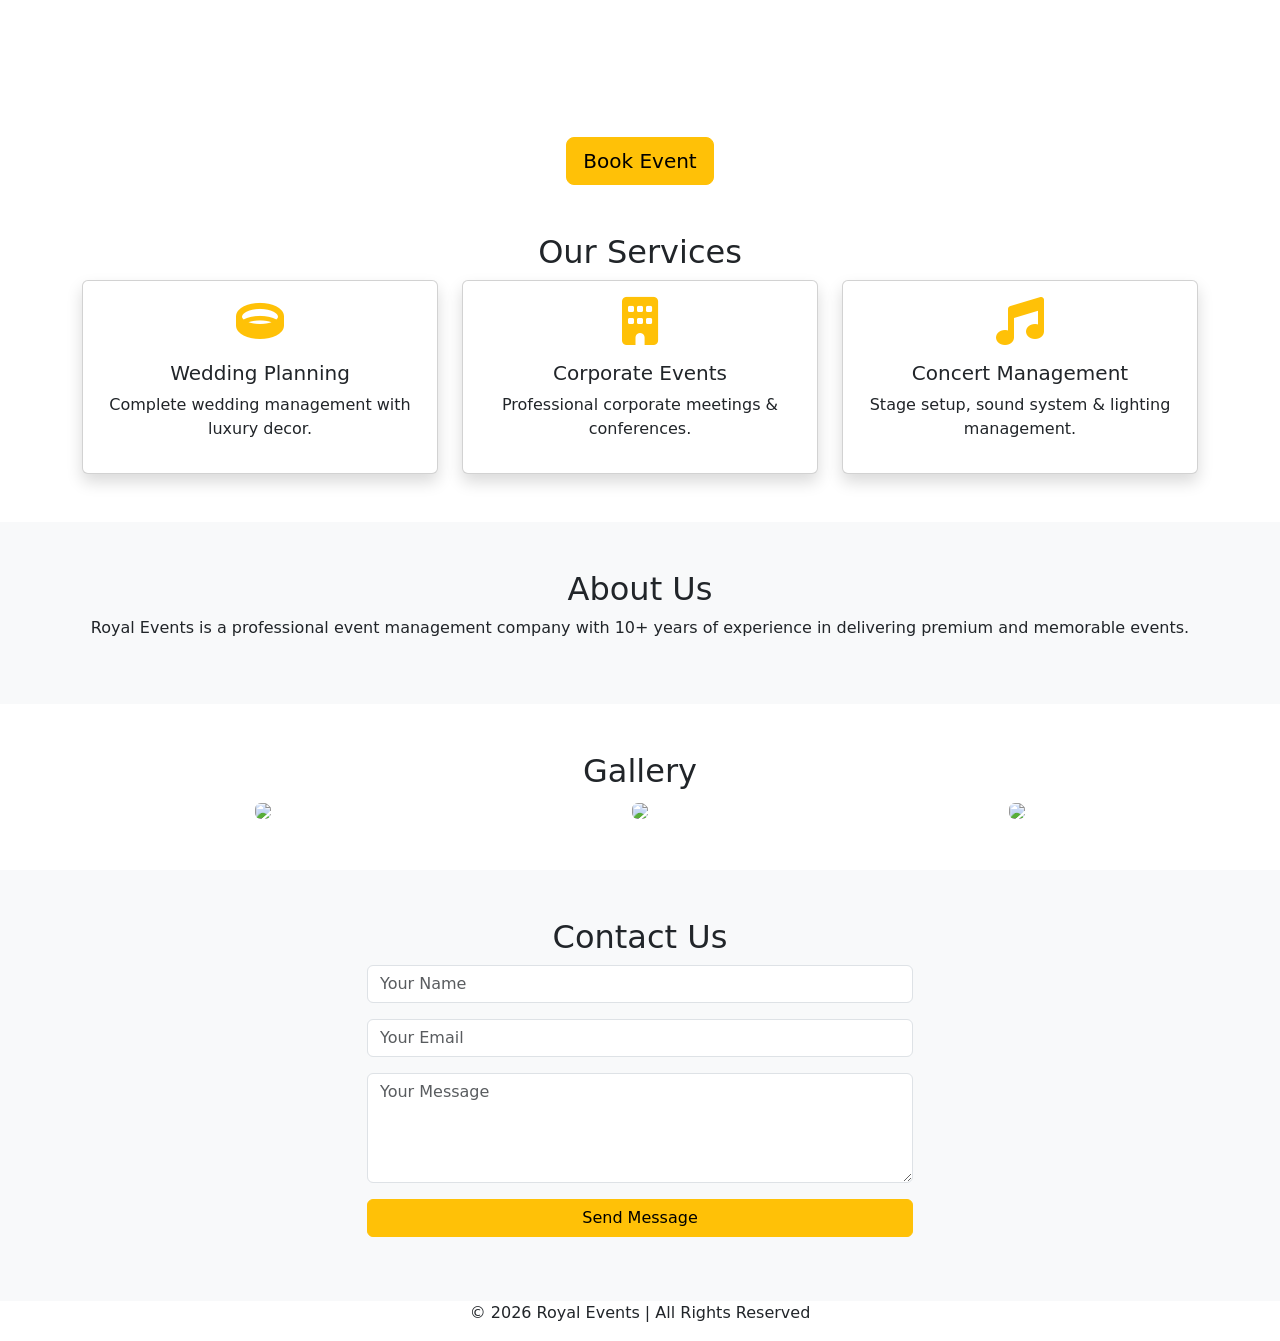
==== index.html @ 9068141f "Add files via upload" ====
<!DOCTYPE html>
<html lang="en">
<head>
<meta charset="UTF-8">
<meta name="viewport" content="width=device-width, initial-scale=1.0">
<title>Royal Events | Event Management Company</title>

<!-- Bootstrap CSS -->
<link href="https://cdn.jsdelivr.net/npm/bootstrap@5.3.2/dist/css/bootstrap.min.css" rel="stylesheet">

<!-- Font Awesome -->
<link rel="stylesheet" href="https://cdnjs.cloudflare.com/ajax/libs/font-awesome/6.4.2/css/all.min.css">

<!-- Custom CSS -->
<link rel="stylesheet" href="css/style.css">
</head>

<body>

<!-- Navbar -->
<nav class="navbar navbar-expand-lg navbar-dark fixed-top">
<div class="container">
<a class="navbar-brand" href="#">Royal Events</a>
<button class="navbar-toggler" type="button" data-bs-toggle="collapse" data-bs-target="#navbarNav">
<span class="navbar-toggler-icon"></span>
</button>

<div class="collapse navbar-collapse" id="navbarNav">
<ul class="navbar-nav ms-auto">
<li class="nav-item"><a class="nav-link" href="#home">Home</a></li>
<li class="nav-item"><a class="nav-link" href="#services">Services</a></li>
<li class="nav-item"><a class="nav-link" href="#about">About</a></li>
<li class="nav-item"><a class="nav-link" href="#gallery">Gallery</a></li>
<li class="nav-item"><a class="nav-link" href="#contact">Contact</a></li>
</ul>
</div>
</div>
</nav>

<!-- Hero -->
<section class="hero d-flex align-items-center" id="home">
<div class="container text-center text-white">
<h1 class="display-4 fw-bold">We Make Your Events Grand</h1>
<p class="lead">Weddings | Corporate | Concerts | Private Parties</p>
<a href="#contact" class="btn btn-warning btn-lg mt-3">Book Event</a>
</div>
</section>

<!-- Services -->
<section class="py-5" id="services">
<div class="container text-center">
<h2 class="section-title">Our Services</h2>
<div class="row g-4">

<div class="col-md-4">
<div class="card service-card shadow">
<div class="card-body">
<i class="fa-solid fa-ring fa-3x text-warning mb-3"></i>
<h5>Wedding Planning</h5>
<p>Complete wedding management with luxury decor.</p>
</div>
</div>
</div>

<div class="col-md-4">
<div class="card service-card shadow">
<div class="card-body">
<i class="fa-solid fa-building fa-3x text-warning mb-3"></i>
<h5>Corporate Events</h5>
<p>Professional corporate meetings & conferences.</p>
</div>
</div>
</div>

<div class="col-md-4">
<div class="card service-card shadow">
<div class="card-body">
<i class="fa-solid fa-music fa-3x text-warning mb-3"></i>
<h5>Concert Management</h5>
<p>Stage setup, sound system & lighting management.</p>
</div>
</div>
</div>

</div>
</div>
</section>

<!-- About -->
<section class="bg-light py-5" id="about">
<div class="container text-center">
<h2 class="section-title">About Us</h2>
<p>Royal Events is a professional event management company with 10+ years of experience in delivering premium and memorable events.</p>
</div>
</section>

<!-- Gallery -->
<section class="py-5" id="gallery">
<div class="container text-center">
<h2 class="section-title">Gallery</h2>
<div class="row g-3">
<div class="col-md-4"><img src="images/gallery1.jpg" class="img-fluid rounded"></div>
<div class="col-md-4"><img src="images/gallery2.jpg" class="img-fluid rounded"></div>
<div class="col-md-4"><img src="images/gallery3.jpg" class="img-fluid rounded"></div>
</div>
</div>
</section>

<!-- Contact -->
<section class="bg-light py-5" id="contact">
<div class="container">
<h2 class="section-title text-center">Contact Us</h2>
<div class="row justify-content-center">
<div class="col-md-6">
<form id="contactForm">
<div class="mb-3">
<input type="text" class="form-control" id="name" placeholder="Your Name">
</div>
<div class="mb-3">
<input type="email" class="form-control" id="email" placeholder="Your Email">
</div>
<div class="mb-3">
<textarea class="form-control" id="message" rows="4" placeholder="Your Message"></textarea>
</div>
<button type="submit" class="btn btn-warning w-100">Send Message</button>
</form>
<div id="formMessage" class="mt-3 text-center"></div>
</div>
</div>
</div>
</section>

<!-- Footer -->
<footer class="footer text-center">
<p>© 2026 Royal Events | All Rights Reserved</p>
</footer>

<!-- Bootstrap JS -->
<script src="https://cdn.jsdelivr.net/npm/bootstrap@5.3.2/dist/js/bootstrap.bundle.min.js"></script>

<!-- Custom JS -->
<script src="js/script.js"></script>

</body>
</html>
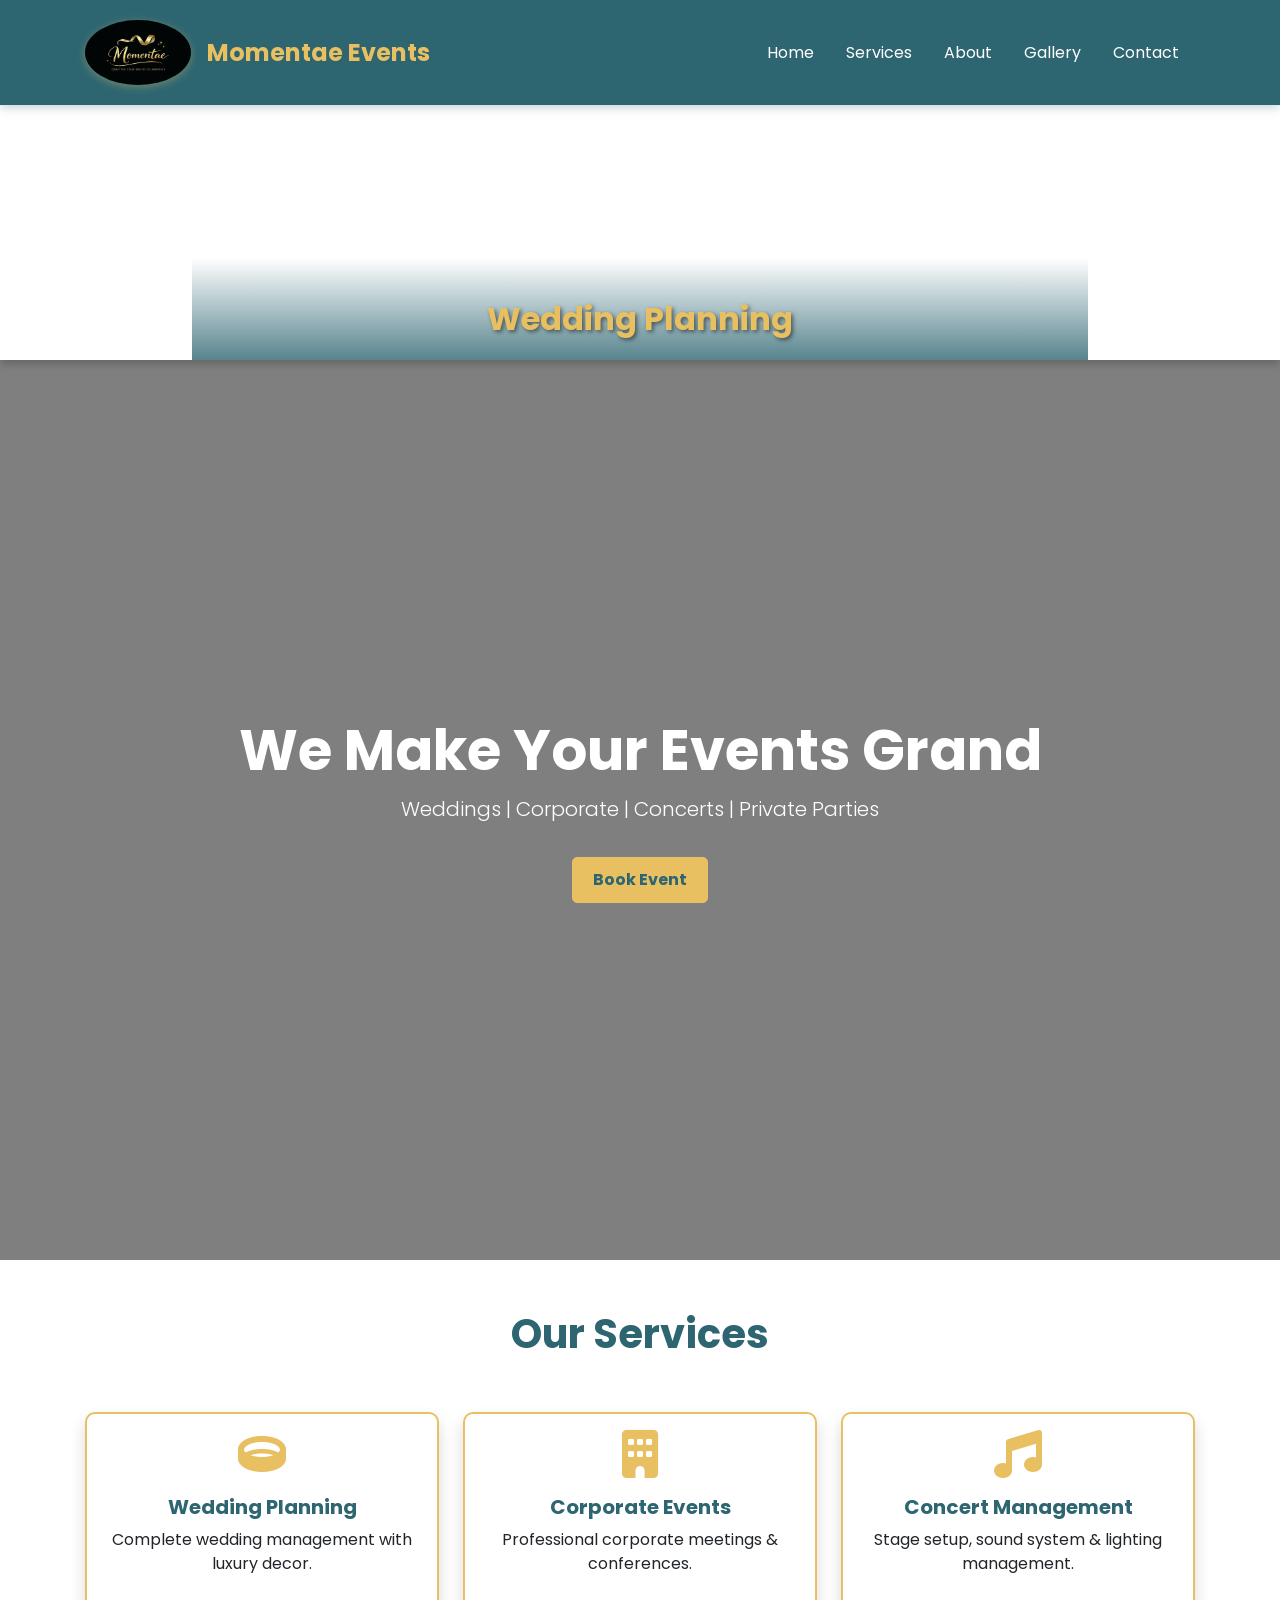
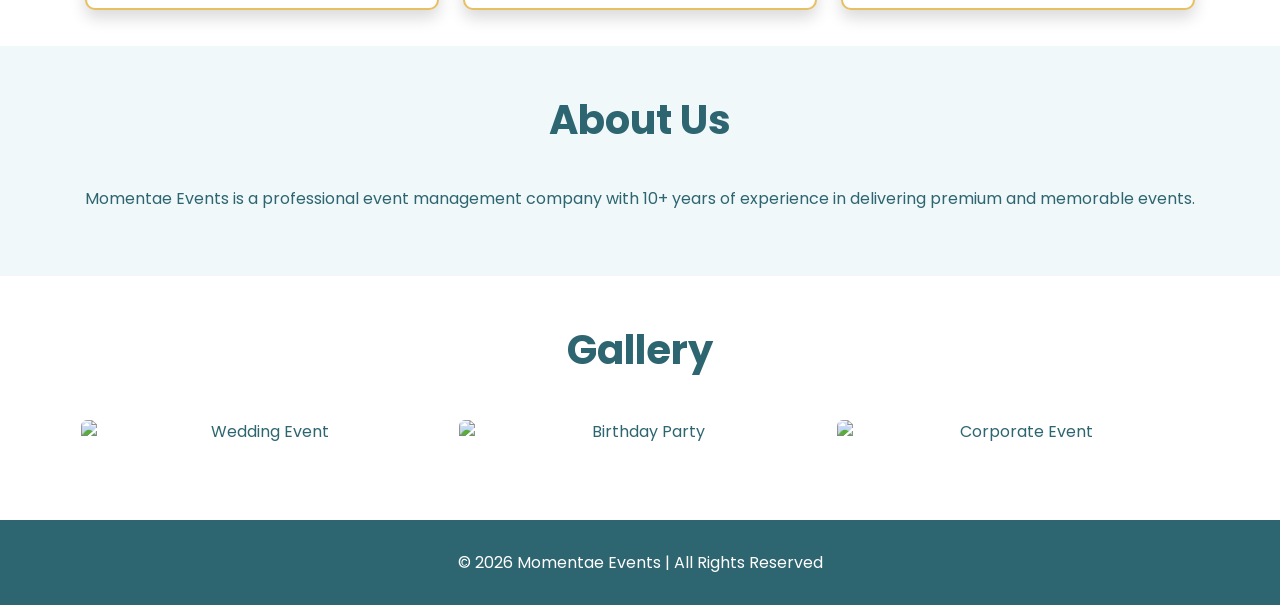
==== commit 4c84cc17: "Add files via upload" ====
--- a/index.html
+++ b/index.html
@@ -3,9 +3,11 @@
 <head>
 <meta charset="UTF-8">
 <meta name="viewport" content="width=device-width, initial-scale=1.0">
-<title>Royal Events | Event Management Company</title>
+<title>Momentae Events | Event Management Company</title>
 
-<!-- Bootstrap CSS -->
+<!-- Favicon -->
+<link rel="icon" type="image/x-icon" href="images/logonew.jpg">
+<link rel="shortcut icon" type="image/x-icon" href="images/logonew.jpg">
 <link href="https://cdn.jsdelivr.net/npm/bootstrap@5.3.2/dist/css/bootstrap.min.css" rel="stylesheet">
 
 <!-- Font Awesome -->
@@ -17,32 +19,67 @@
 
 <body>
 
+<!-- Event Carousel Header -->
+<div id="eventCarousel" class="carousel slide carousel-header" data-bs-ride="carousel" data-bs-interval="5000">
+<div class="carousel-inner">
+<div class="carousel-item active">
+<img src="https://images.unsplash.com/photo-1519741497674-611481863552?w=1200&q=80" class="d-block w-100" alt="Wedding Events">
+<div class="carousel-caption"><h5>Wedding Planning</h5></div>
+</div>
+<div class="carousel-item">
+<img src="https://images.unsplash.com/photo-1527529482837-4698179dc6ce?w=1200&q=80" class="d-block w-100" alt="Birthday Parties">
+<div class="carousel-caption"><h5>Birthday Parties</h5></div>
+</div>
+<div class="carousel-item">
+<img src="https://images.unsplash.com/photo-1552664730-d307ca884978?w=1200&q=80" class="d-block w-100" alt="Corporate Events">
+<div class="carousel-caption"><h5>Corporate Events</h5></div>
+</div>
+<div class="carousel-item">
+<img src="https://images.unsplash.com/photo-1459749411175-04bf5292ceea?w=1200&q=80" class="d-block w-100" alt="Concerts">
+<div class="carousel-caption"><h5>Concerts & Entertainment</h5></div>
+</div>
+<div class="carousel-item">
+<img src="https://images.unsplash.com/photo-1519225421980-715cb0215aed?w=1200&q=80" class="d-block w-100" alt="Premium Events">
+<div class="carousel-caption"><h5>Premium Events</h5></div>
+</div>
+</div>
+<button class="carousel-control-prev" type="button" data-bs-target="#eventCarousel" data-bs-slide="prev">
+<span class="carousel-control-prev-icon"></span>
+</button>
+<button class="carousel-control-next" type="button" data-bs-target="#eventCarousel" data-bs-slide="next">
+<span class="carousel-control-next-icon"></span>
+</button>
+</div>
+
 <!-- Navbar -->
 <nav class="navbar navbar-expand-lg navbar-dark fixed-top">
 <div class="container">
-<a class="navbar-brand" href="#">Royal Events</a>
+<a class="navbar-brand" href="index.html">
+<img src="images/logonew.jpg" alt="Momentae Events Logo" class="navbar-logo me-2">
+Momentae Events
+</a>
 <button class="navbar-toggler" type="button" data-bs-toggle="collapse" data-bs-target="#navbarNav">
 <span class="navbar-toggler-icon"></span>
 </button>
 
 <div class="collapse navbar-collapse" id="navbarNav">
 <ul class="navbar-nav ms-auto">
-<li class="nav-item"><a class="nav-link" href="#home">Home</a></li>
-<li class="nav-item"><a class="nav-link" href="#services">Services</a></li>
-<li class="nav-item"><a class="nav-link" href="#about">About</a></li>
-<li class="nav-item"><a class="nav-link" href="#gallery">Gallery</a></li>
-<li class="nav-item"><a class="nav-link" href="#contact">Contact</a></li>
+<li class="nav-item"><a class="nav-link" href="index.html">Home</a></li>
+<li class="nav-item"><a class="nav-link" href="services.html">Services</a></li>
+<li class="nav-item"><a class="nav-link" href="about.html">About</a></li>
+<li class="nav-item"><a class="nav-link" href="gallery.html">Gallery</a></li>
+<li class="nav-item"><a class="nav-link" href="contact.html">Contact</a></li>
 </ul>
 </div>
 </div>
 </nav>
 
 <!-- Hero -->
-<section class="hero d-flex align-items-center" id="home">
+<section class="hero d-flex align-items-center" id="home" style="background: linear-gradient(rgba(0,0,0,0.5), rgba(0,0,0,0.5)), url('https://images.unsplash.com/photo-1519671482749-fd09be7ccebf?w=1200&q=80') center/cover no-repeat;">
 <div class="container text-center text-white">
 <h1 class="display-4 fw-bold">We Make Your Events Grand</h1>
 <p class="lead">Weddings | Corporate | Concerts | Private Parties</p>
-<a href="#contact" class="btn btn-warning btn-lg mt-3">Book Event</a>
+<a href="contact.html" class="btn btn-warning btn-lg mt-3">Book Event</a>
 </div>
 </section>
 
@@ -90,7 +127,7 @@
 <section class="bg-light py-5" id="about">
 <div class="container text-center">
 <h2 class="section-title">About Us</h2>
-<p>Royal Events is a professional event management company with 10+ years of experience in delivering premium and memorable events.</p>
+<p>Momentae Events is a professional event management company with 10+ years of experience in delivering premium and memorable events.</p>
 </div>
 </section>
 
@@ -99,44 +136,23 @@
 <div class="container text-center">
 <h2 class="section-title">Gallery</h2>
 <div class="row g-3">
-<div class="col-md-4"><img src="images/gallery1.jpg" class="img-fluid rounded"></div>
-<div class="col-md-4"><img src="images/gallery2.jpg" class="img-fluid rounded"></div>
-<div class="col-md-4"><img src="images/gallery3.jpg" class="img-fluid rounded"></div>
-</div>
-</div>
-</section>
-
-<!-- Contact -->
-<section class="bg-light py-5" id="contact">
-<div class="container">
-<h2 class="section-title text-center">Contact Us</h2>
-<div class="row justify-content-center">
-<div class="col-md-6">
-<form id="contactForm">
-<div class="mb-3">
-<input type="text" class="form-control" id="name" placeholder="Your Name">
-</div>
-<div class="mb-3">
-<input type="email" class="form-control" id="email" placeholder="Your Email">
-</div>
-<div class="mb-3">
-<textarea class="form-control" id="message" rows="4" placeholder="Your Message"></textarea>
-</div>
-<button type="submit" class="btn btn-warning w-100">Send Message</button>
-</form>
-<div id="formMessage" class="mt-3 text-center"></div>
-</div>
+<div class="col-md-4"><img src="https://images.unsplash.com/photo-1519741497674-611481863552?w=800&q=80" class="img-fluid rounded" alt="Wedding Event"></div>
+<div class="col-md-4"><img src="https://images.unsplash.com/photo-1527529482837-4698179dc6ce?w=800&q=80" class="img-fluid rounded" alt="Birthday Party"></div>
+<div class="col-md-4"><img src="https://images.unsplash.com/photo-1552664730-d307ca884978?w=800&q=80" class="img-fluid rounded" alt="Corporate Event"></div>
 </div>
 </div>
 </section>
 
 <!-- Footer -->
 <footer class="footer text-center">
-<p>© 2026 Royal Events | All Rights Reserved</p>
+<p>© 2026 Momentae Events | All Rights Reserved</p>
 </footer>
 
 <!-- Bootstrap JS -->
 <script src="https://cdn.jsdelivr.net/npm/bootstrap@5.3.2/dist/js/bootstrap.bundle.min.js"></script>
+
+<!-- EmailJS -->
+<script type="text/javascript" src="https://cdn.jsdelivr.net/npm/@emailjs/browser@3/dist/index.min.js"></script>
 
 <!-- Custom JS -->
 <script src="js/script.js"></script>
--- a/css/style.css
+++ b/css/style.css
@@ -0,0 +1,486 @@
+@import url('https://fonts.googleapis.com/css2?family=Poppins:wght@400;500;600;700;800&display=swap');
+
+body {
+    scroll-behavior: smooth;
+    font-family: 'Poppins', sans-serif;
+    background-color: #ffffff;
+    color: #2d6571;
+    overflow-x: hidden;
+}
+
+.navbar {
+    background-color: #2d6571 !important;
+    box-shadow: 0 2px 10px rgba(45, 101, 113, 0.3);
+    padding: 15px 0;
+}
+
+.navbar-brand {
+    font-weight: bold;
+    color: #e8bf61 !important;
+    font-size: 1.5rem;
+    display: flex;
+    align-items: center;
+    gap: 8px;
+    transition: opacity 0.3s ease;
+}
+
+.navbar-brand:hover {
+    opacity: 1;
+}
+
+@media (max-width: 768px) {
+    .navbar-brand {
+        font-size: 1.2rem;
+    }
+}
+
+.navbar-logo {
+    height: 65px;
+    width: auto;
+    border-radius: 50%;
+    transition: transform 0.3s ease, opacity 0.3s ease;
+    opacity: 0.95;
+    box-shadow: 0 2px 8px rgba(232, 191, 97, 0.4);
+}
+
+@media (max-width: 576px) {
+    .navbar-logo {
+        height: 48px;
+        margin-right: 8px;
+    }
+    
+    .navbar-brand {
+        justify-content: flex-start !important;
+        margin-right: auto;
+    }
+}
+}
+
+.navbar-brand:hover .navbar-logo {
+    transform: scale(1.05);
+    opacity: 1;
+}
+
+.nav-link {
+    color: #ffffff !important;
+    transition: 0.3s;
+    padding: 0.5rem 1rem !important;
+}
+
+.nav-link:hover {
+    color: #e8bf61 !important;
+}
+
+/* Carousel Header - Responsive */
+.carousel-header {
+    height: 300px;
+    overflow: hidden;
+    box-shadow: 0 4px 8px rgba(0, 0, 0, 0.2);
+    margin-top: 60px;
+}
+
+@media (max-width: 768px) {
+    .carousel-header {
+        height: 200px;
+        margin-top: 70px;
+    }
+}
+
+@media (max-width: 576px) {
+    .carousel-header {
+        height: 150px;
+        margin-top: 65px;
+    }
+}
+
+.carousel-header .carousel-inner {
+    height: 100%;
+}
+
+.carousel-header .carousel-item {
+    height: 100%;
+}
+
+.carousel-header img {
+    height: 100%;
+    object-fit: cover;
+}
+
+.carousel-header .carousel-caption {
+    background: linear-gradient(to top, rgba(45, 101, 113, 0.8), transparent);
+    bottom: 0;
+    padding: 40px 20px 20px;
+}
+
+@media (max-width: 576px) {
+    .carousel-header .carousel-caption {
+        padding: 20px 10px 10px;
+    }
+}
+
+.carousel-header .carousel-caption h5 {
+    font-size: 2rem;
+    font-weight: bold;
+    color: #e8bf61;
+    text-shadow: 2px 2px 4px rgba(0, 0, 0, 0.5);
+    margin: 0;
+}
+
+@media (max-width: 768px) {
+    .carousel-header .carousel-caption h5 {
+        font-size: 1.5rem;
+    }
+}
+
+@media (max-width: 576px) {
+    .carousel-header .carousel-caption h5 {
+        font-size: 1rem;
+    }
+}
+
+.carousel-control-prev-icon,
+.carousel-control-next-icon {
+    filter: brightness(1.2);
+}
+
+.carousel-control-prev,
+.carousel-control-next {
+    opacity: 0.7;
+    transition: opacity 0.3s;
+}
+
+.carousel-control-prev:hover,
+.carousel-control-next:hover {
+    opacity: 1;
+}
+
+/* Hero Section - Responsive */
+.hero {
+    background: linear-gradient(rgba(45, 101, 113, 0.7), rgba(45, 101, 113, 0.7)), url('../images/hero.jpg');
+    background-size: cover;
+    background-position: center;
+    height: 100vh;
+    min-height: 400px;
+    display: flex;
+    align-items: center;
+    padding: 20px;
+}
+
+@media (max-width: 768px) {
+    .hero {
+        min-height: 350px;
+        padding: 15px;
+    }
+}
+
+@media (max-width: 576px) {
+    .hero {
+        min-height: 300px;
+        padding: 10px;
+    }
+}
+
+.hero h1, .hero p {
+    color: #ffffff;
+}
+
+.hero h1 {
+    font-size: clamp(1.5rem, 5vw, 3.5rem);
+    line-height: 1.2;
+}
+
+.hero p {
+    font-size: clamp(0.875rem, 2vw, 1.25rem);
+}
+
+/* Section Titles - Responsive */
+.section-title {
+    font-weight: bold;
+    margin-bottom: 40px;
+    color: #2d6571;
+    font-size: clamp(1.5rem, 4vw, 2.5rem);
+    padding: 0 10px;
+}
+
+@media (max-width: 576px) {
+    .section-title {
+        margin-bottom: 30px;
+    }
+}
+
+/* Service Cards - Responsive */
+.service-card {
+    transition: 0.3s;
+    border: 2px solid #e8bf61;
+    border-radius: 10px;
+    height: 100%;
+}
+
+.service-card:hover {
+    transform: translateY(-10px);
+    box-shadow: 0 10px 30px rgba(45, 101, 113, 0.2);
+    background-color: #f0f8f9;
+}
+
+.service-card h5 {
+    color: #2d6571;
+    font-weight: bold;
+    font-size: clamp(1rem, 2vw, 1.25rem);
+}
+
+.service-card p {
+    font-size: clamp(0.85rem, 1.5vw, 1rem);
+    line-height: 1.5;
+}
+
+.service-card i {
+    color: #e8bf61;
+}
+
+/* Text Utilities */
+.text-warning {
+    color: #e8bf61 !important;
+}
+
+/* Buttons - Responsive */
+.btn {
+    padding: 10px 20px;
+    font-size: clamp(0.875rem, 2vw, 1rem);
+    border-radius: 5px;
+    transition: all 0.3s ease;
+}
+
+.btn-warning {
+    background-color: #e8bf61 !important;
+    border-color: #e8bf61 !important;
+    color: #2d6571 !important;
+    font-weight: bold;
+}
+
+.btn-warning:hover {
+    background-color: #d4a84d !important;
+    border-color: #d4a84d !important;
+    transform: translateY(-2px);
+}
+
+@media (max-width: 576px) {
+    .btn-lg {
+        padding: 8px 16px;
+    }
+}
+
+/* Background Colors */
+.bg-light {
+    background-color: #f0f8f9 !important;
+}
+
+/* Footer - Responsive */
+.footer {
+    background-color: #2d6571;
+    color: #ffffff;
+    padding: 30px 20px;
+    margin-top: 40px;
+    text-align: center;
+}
+
+.footer p {
+    margin: 0;
+    font-size: clamp(0.85rem, 1.5vw, 1rem);
+}
+
+@media (max-width: 576px) {
+    .footer {
+        padding: 20px 15px;
+    }
+}
+
+/* Cards - Responsive */
+.card {
+    border-color: #e8bf61;
+    border-radius: 10px;
+    transition: all 0.3s ease;
+}
+
+@media (max-width: 576px) {
+    .card {
+        margin-bottom: 15px;
+    }
+}
+
+/* Form Controls - Responsive */
+.form-control {
+    border-color: #2d6571;
+    color: #2d6571;
+    border-radius: 5px;
+    padding: 10px 15px;
+    font-size: clamp(0.875rem, 2vw, 1rem);
+}
+
+.form-control:focus {
+    border-color: #e8bf61;
+    box-shadow: 0 0 0 0.2rem rgba(232, 191, 97, 0.25);
+}
+
+.form-control::placeholder {
+    color: #999;
+}
+
+/* Buttons Outline - Responsive */
+.btn-outline-warning {
+    color: #e8bf61 !important;
+    border-color: #e8bf61 !important;
+    margin: 5px;
+}
+
+.btn-outline-warning:hover {
+    background-color: #e8bf61 !important;
+    color: #2d6571 !important;
+}
+
+@media (max-width: 576px) {
+    .btn-outline-warning {
+        margin: 3px;
+        font-size: 0.85rem;
+        padding: 6px 12px;
+    }
+}
+
+/* Container Padding - Responsive */
+.container {
+    padding: 0 15px;
+}
+
+@media (max-width: 576px) {
+    .container {
+        padding: 0 10px;
+    }
+}
+
+/* Gallery Images - Responsive */
+.img-fluid {
+    max-width: 100%;
+    height: auto;
+    border-radius: 8px;
+    transition: transform 0.3s ease;
+}
+
+.img-fluid:hover {
+    transform: scale(1.05);
+}
+
+/* Sections - Responsive */
+section {
+    padding: 40px 0;
+}
+
+@media (max-width: 768px) {
+    section {
+        padding: 30px 0;
+    }
+}
+
+@media (max-width: 576px) {
+    section {
+        padding: 20px 0;
+    }
+}
+
+/* Row Gutters - Responsive */
+.row {
+    margin: -12px;
+}
+
+@media (max-width: 576px) {
+    .row {
+        margin: -8px;
+    }
+}
+
+/* Headings - Responsive */
+h1, h2, h3, h4, h5, h6 {
+    line-height: 1.3;
+}
+
+@media (max-width: 576px) {
+    h1 {
+        font-size: 1.5rem;
+    }
+    h2 {
+        font-size: 1.3rem;
+    }
+    h3 {
+        font-size: 1.1rem;
+    }
+    h4 {
+        font-size: 1rem;
+    }
+}
+
+/* Text Content - Responsive */
+p {
+    font-size: clamp(0.875rem, 1.5vw, 1rem);
+    line-height: 1.6;
+}
+
+/* Images in content - Responsive */
+img {
+    max-width: 100%;
+    height: auto;
+    display: block;
+}
+
+/* Navbar Toggler - Mobile */
+.navbar-toggler {
+    border-color: #e8bf61;
+}
+
+.navbar-toggler-icon {
+    background-image: url("data:image/svg+xml,%3csvg xmlns='http://www.w3.org/2000/svg' viewBox='0 0 30 30'%3e%3cpath stroke='%23e8bf61' stroke-linecap='round' stroke-miterlimit='10' stroke-width='2' d='M4 7h22M4 15h22M4 23h22'/%3e%3c/svg%3e");
+}
+
+/* Utility Classes for Responsive */
+@media (max-width: 768px) {
+    .d-md-none {
+        display: none !important;
+    }
+}
+
+@media (max-width: 576px) {
+    .d-sm-none {
+        display: none !important;
+    }
+    
+    .text-center {
+        text-align: center;
+    }
+}
+
+/* Touch-friendly sizing */
+@media (max-width: 576px) {
+    .btn, 
+    a, 
+    button {
+        min-height: 44px;
+        min-width: 44px;
+        display: inline-flex;
+        align-items: center;
+        justify-content: center;
+    }
+}
+
+/* Print Styles */
+@media print {
+    .carousel-header,
+    .navbar,
+    .footer,
+    .btn {
+        display: none;
+    }
+}
+    
+
+
+.carousel-control-prev:hover,
+.carousel-control-next:hover {
+    opacity: 1;
+}
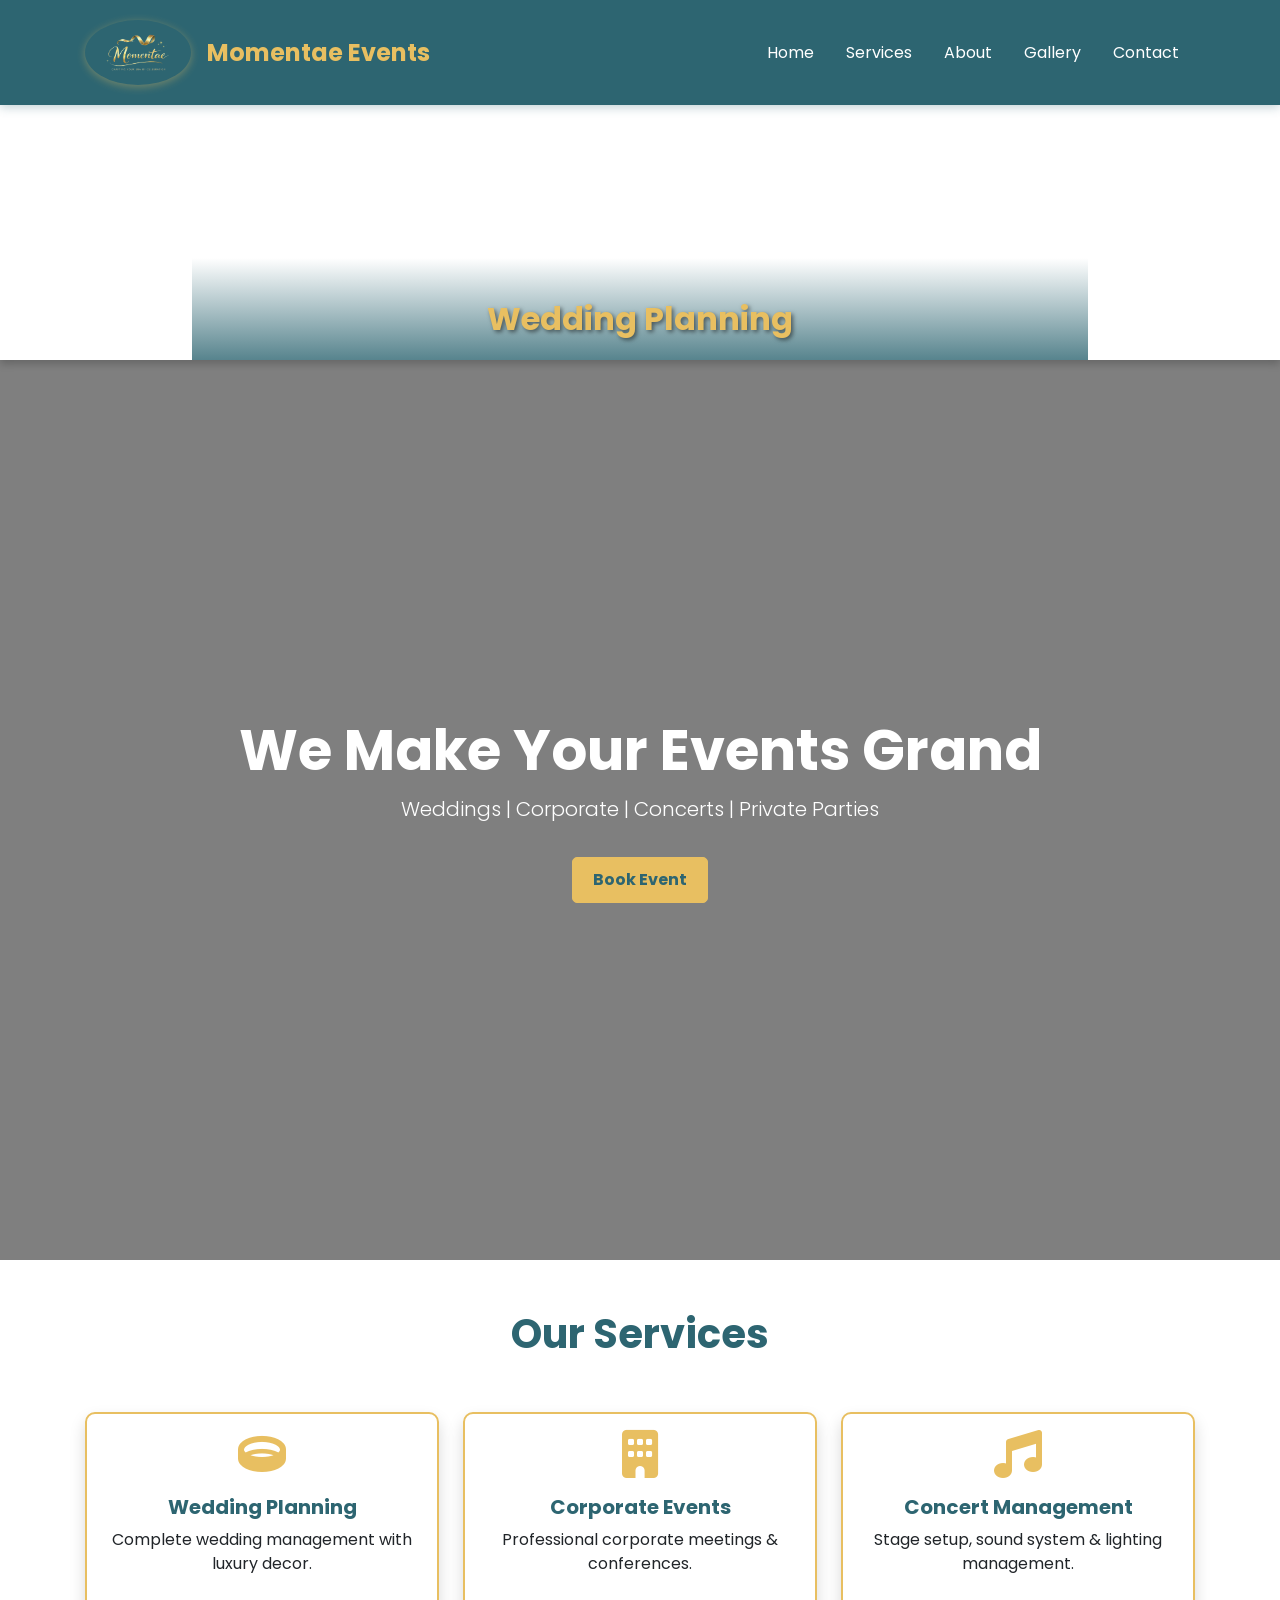
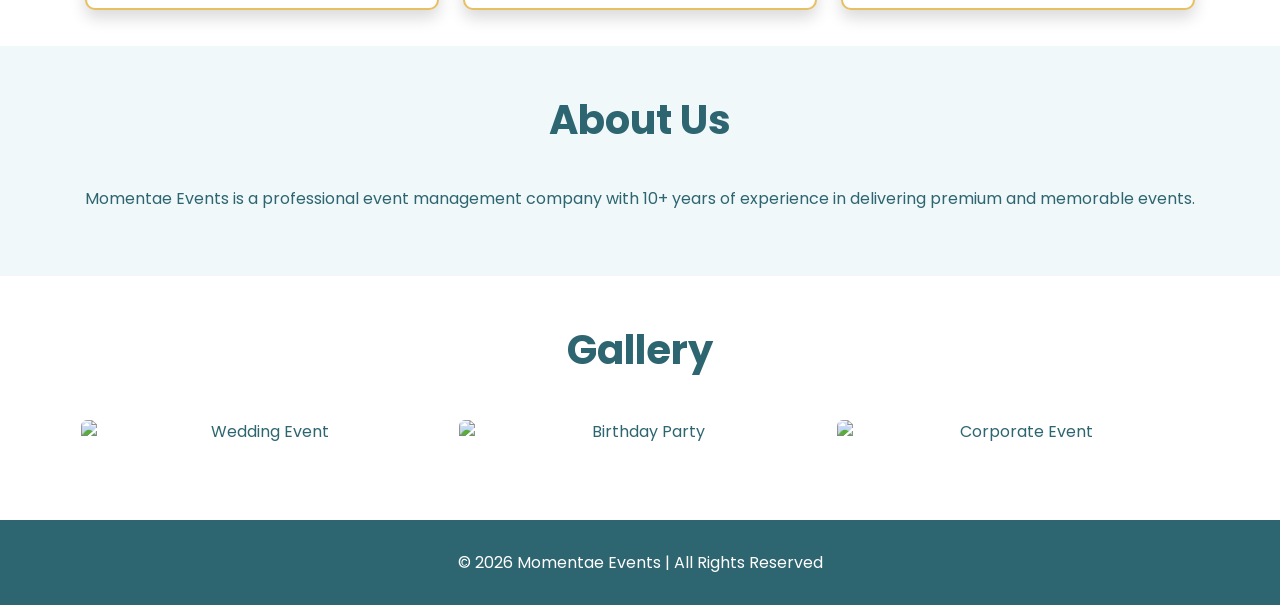
==== commit 5d52d9b4: "Add files via upload" ====
--- a/index.html
+++ b/index.html
@@ -6,8 +6,8 @@
 <title>Momentae Events | Event Management Company</title>
 
 <!-- Favicon -->
-<link rel="icon" type="image/x-icon" href="images/logonew.jpg">
-<link rel="shortcut icon" type="image/x-icon" href="images/logonew.jpg">
+<link rel="icon" type="image/x-icon" href="images/logonew.png">
+<link rel="shortcut icon" type="image/x-icon" href="images/logonew.png">
 <link href="https://cdn.jsdelivr.net/npm/bootstrap@5.3.2/dist/css/bootstrap.min.css" rel="stylesheet">
 
 <!-- Font Awesome -->
@@ -55,7 +55,7 @@
 <nav class="navbar navbar-expand-lg navbar-dark fixed-top">
 <div class="container">
 <a class="navbar-brand" href="index.html">
-<img src="images/logonew.jpg" alt="Momentae Events Logo" class="navbar-logo me-2">
+<img src="images/logonew.png" alt="Momentae Events Logo" class="navbar-logo me-2">
 Momentae Events
 </a>
 <button class="navbar-toggler" type="button" data-bs-toggle="collapse" data-bs-target="#navbarNav">
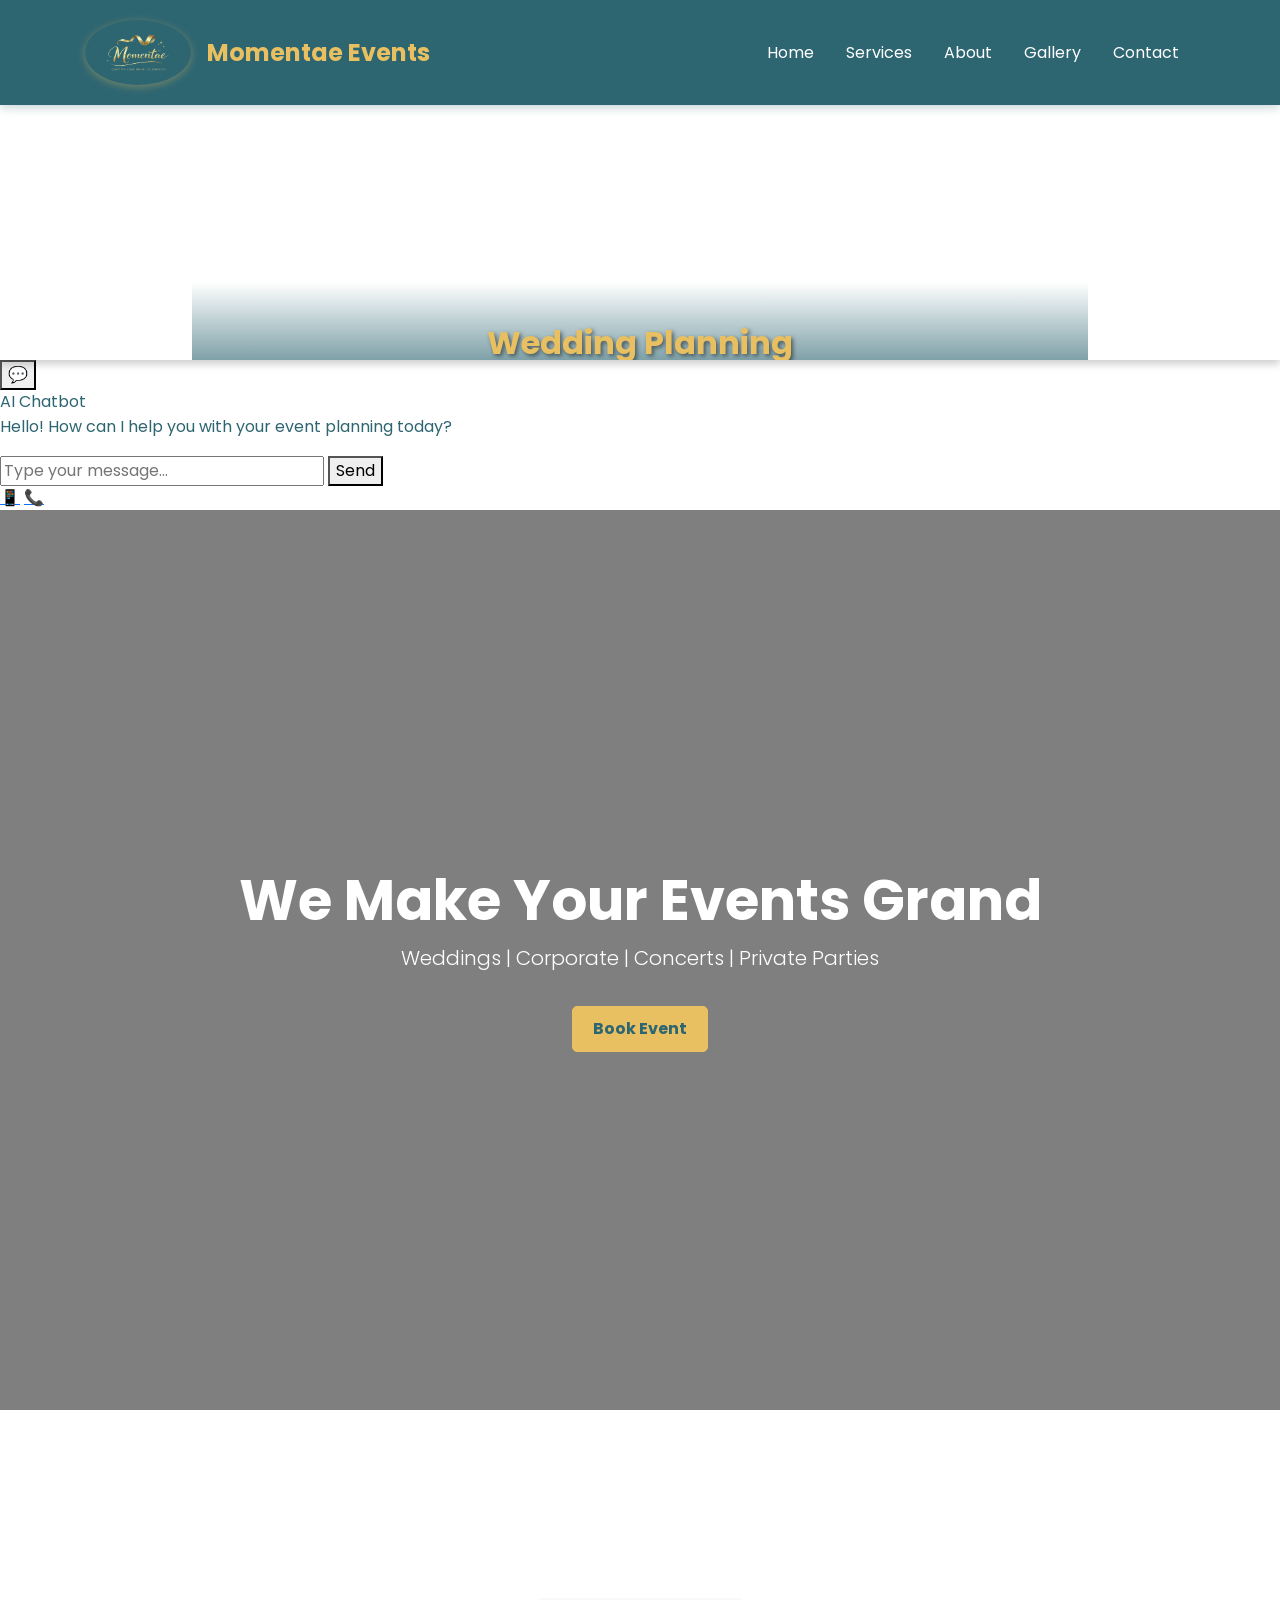
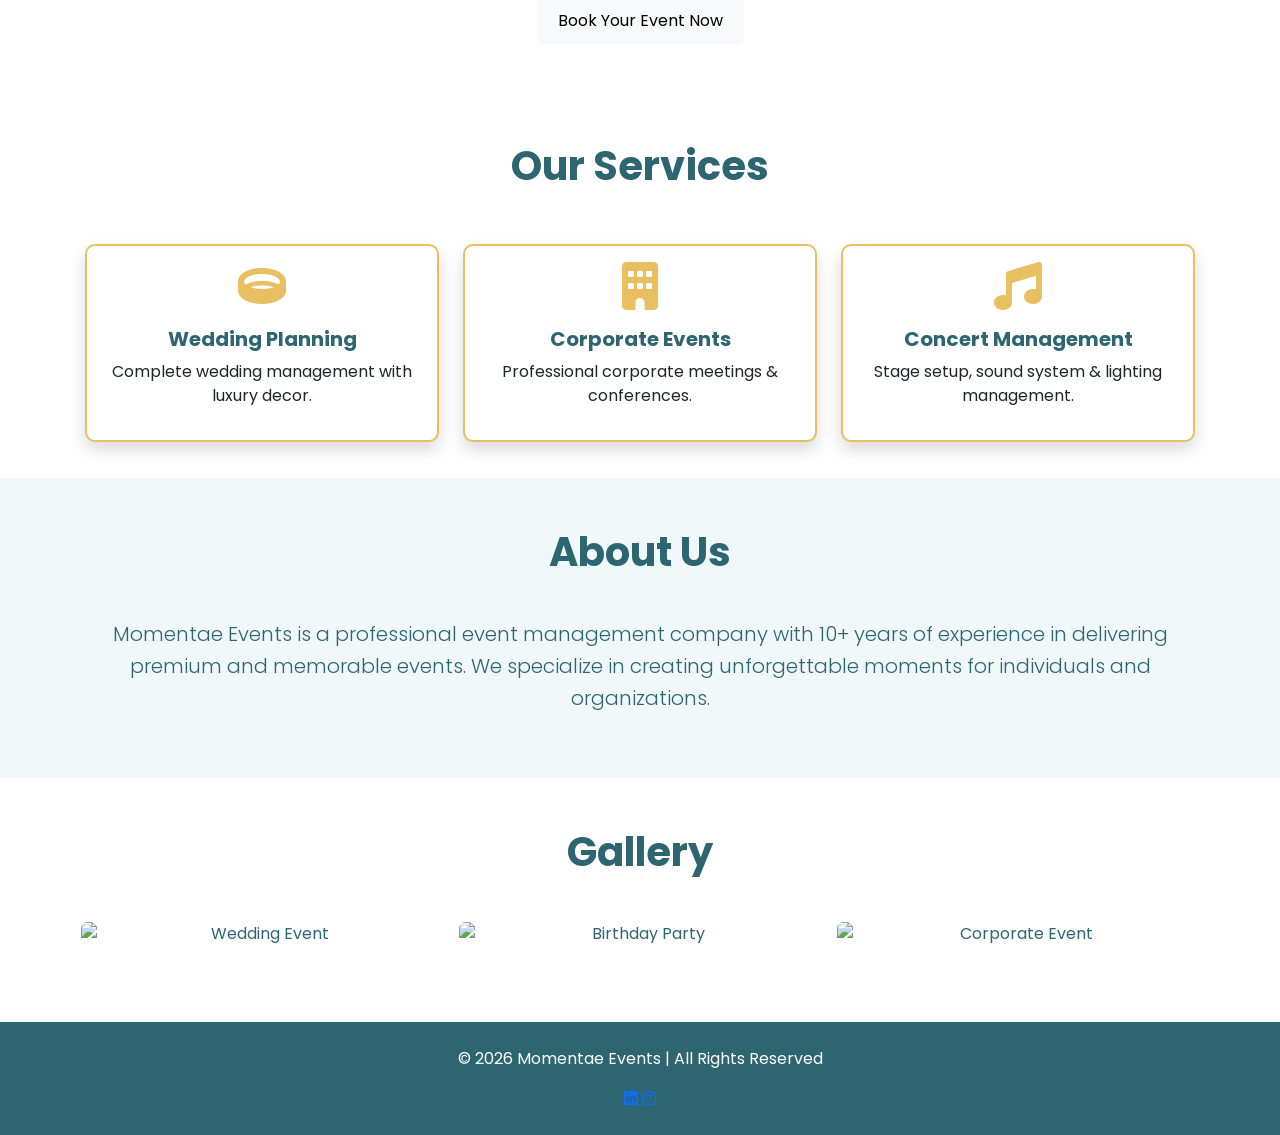
==== commit ba6f0abd: "Add files via upload" ====
--- a/index.html
+++ b/index.html
@@ -21,6 +21,13 @@
 
 <!-- Event Carousel Header -->
 <div id="eventCarousel" class="carousel slide carousel-header" data-bs-ride="carousel" data-bs-interval="5000">
+<!-- Top bar with contact numbers -->
+<div class="top-bar">
+  <div class="container">
+    <a href="https://wa.me/9837675160" target="_blank">📞 9837675160</a>
+    <a href="https://wa.me/9219747969" target="_blank">📞 9219747969</a>
+  </div>
+</div>
 <div class="carousel-inner">
 <div class="carousel-item active">
 <img src="https://images.unsplash.com/photo-1519741497674-611481863552?w=1200&q=80" class="d-block w-100" alt="Wedding Events">
@@ -74,6 +81,25 @@
 </div>
 </nav>
 
+<!-- AI Chatbot -->
+<div class="chatbot-container">
+  <button class="chatbot-button" onclick="toggleChat()">💬</button>
+  <div class="chat-modal" id="chatModal">
+    <div class="chat-header">AI Chatbot</div>
+    <div class="chat-body" id="chatBody">
+      <p>Hello! How can I help you with your event planning today?</p>
+    </div>
+    <div class="chat-input-container">
+      <input type="text" id="chatInput" placeholder="Type your message...">
+      <button onclick="sendMessage()">Send</button>
+    </div>
+  </div>
+</div>
+
+<!-- Floating WhatsApp and Call buttons -->
+<a href="https://wa.me/9837675160" class="whatsapp-btn" target="_blank">📱</a>
+<a href="tel:9837675160" class="call-btn">📞</a>
+
 <!-- Hero -->
 <section class="hero d-flex align-items-center" id="home" style="background: linear-gradient(rgba(0,0,0,0.5), rgba(0,0,0,0.5)), url('https://images.unsplash.com/photo-1519671482749-fd09be7ccebf?w=1200&q=80') center/cover no-repeat;">
 <div class="container text-center text-white">
@@ -83,7 +109,16 @@
 </div>
 </section>
 
-<!-- Services -->
+<!-- CTA Section -->
+<section class="cta-section py-5">
+<div class="container text-center">
+<h2 class="section-title text-white">Ready to Make Your Event Unforgettable?</h2>
+<p class="lead text-white">Contact us today for a free consultation and quote.</p>
+<a href="contact.html" class="btn btn-light btn-lg">Book Your Event Now</a>
+</div>
+</section>
+
+<!-- Our Services -->
 <section class="py-5" id="services">
 <div class="container text-center">
 <h2 class="section-title">Our Services</h2>
@@ -123,11 +158,11 @@
 </div>
 </section>
 
-<!-- About -->
-<section class="bg-light py-5" id="about">
+<!-- About Us -->
+<section class="py-5 bg-light" id="about">
 <div class="container text-center">
 <h2 class="section-title">About Us</h2>
-<p>Momentae Events is a professional event management company with 10+ years of experience in delivering premium and memorable events.</p>
+<p class="lead">Momentae Events is a professional event management company with 10+ years of experience in delivering premium and memorable events. We specialize in creating unforgettable moments for individuals and organizations.</p>
 </div>
 </section>
 
@@ -144,8 +179,18 @@
 </section>
 
 <!-- Footer -->
-<footer class="footer text-center">
-<p>© 2026 Momentae Events | All Rights Reserved</p>
+<footer class="footer text-center py-4">
+<div class="container">
+<p class="mb-3">© 2026 Momentae Events | All Rights Reserved</p>
+<div class="social-links">
+<a href="https://www.linkedin.com/in/momentae-events-a284463b3" target="_blank" class="social-link">
+<i class="fa-brands fa-linkedin"></i>
+</a>
+<a href="https://www.instagram.com/momentaeevents/" target="_blank" class="social-link">
+<i class="fa-brands fa-instagram"></i>
+</a>
+</div>
+</div>
 </footer>
 
 <!-- Bootstrap JS -->
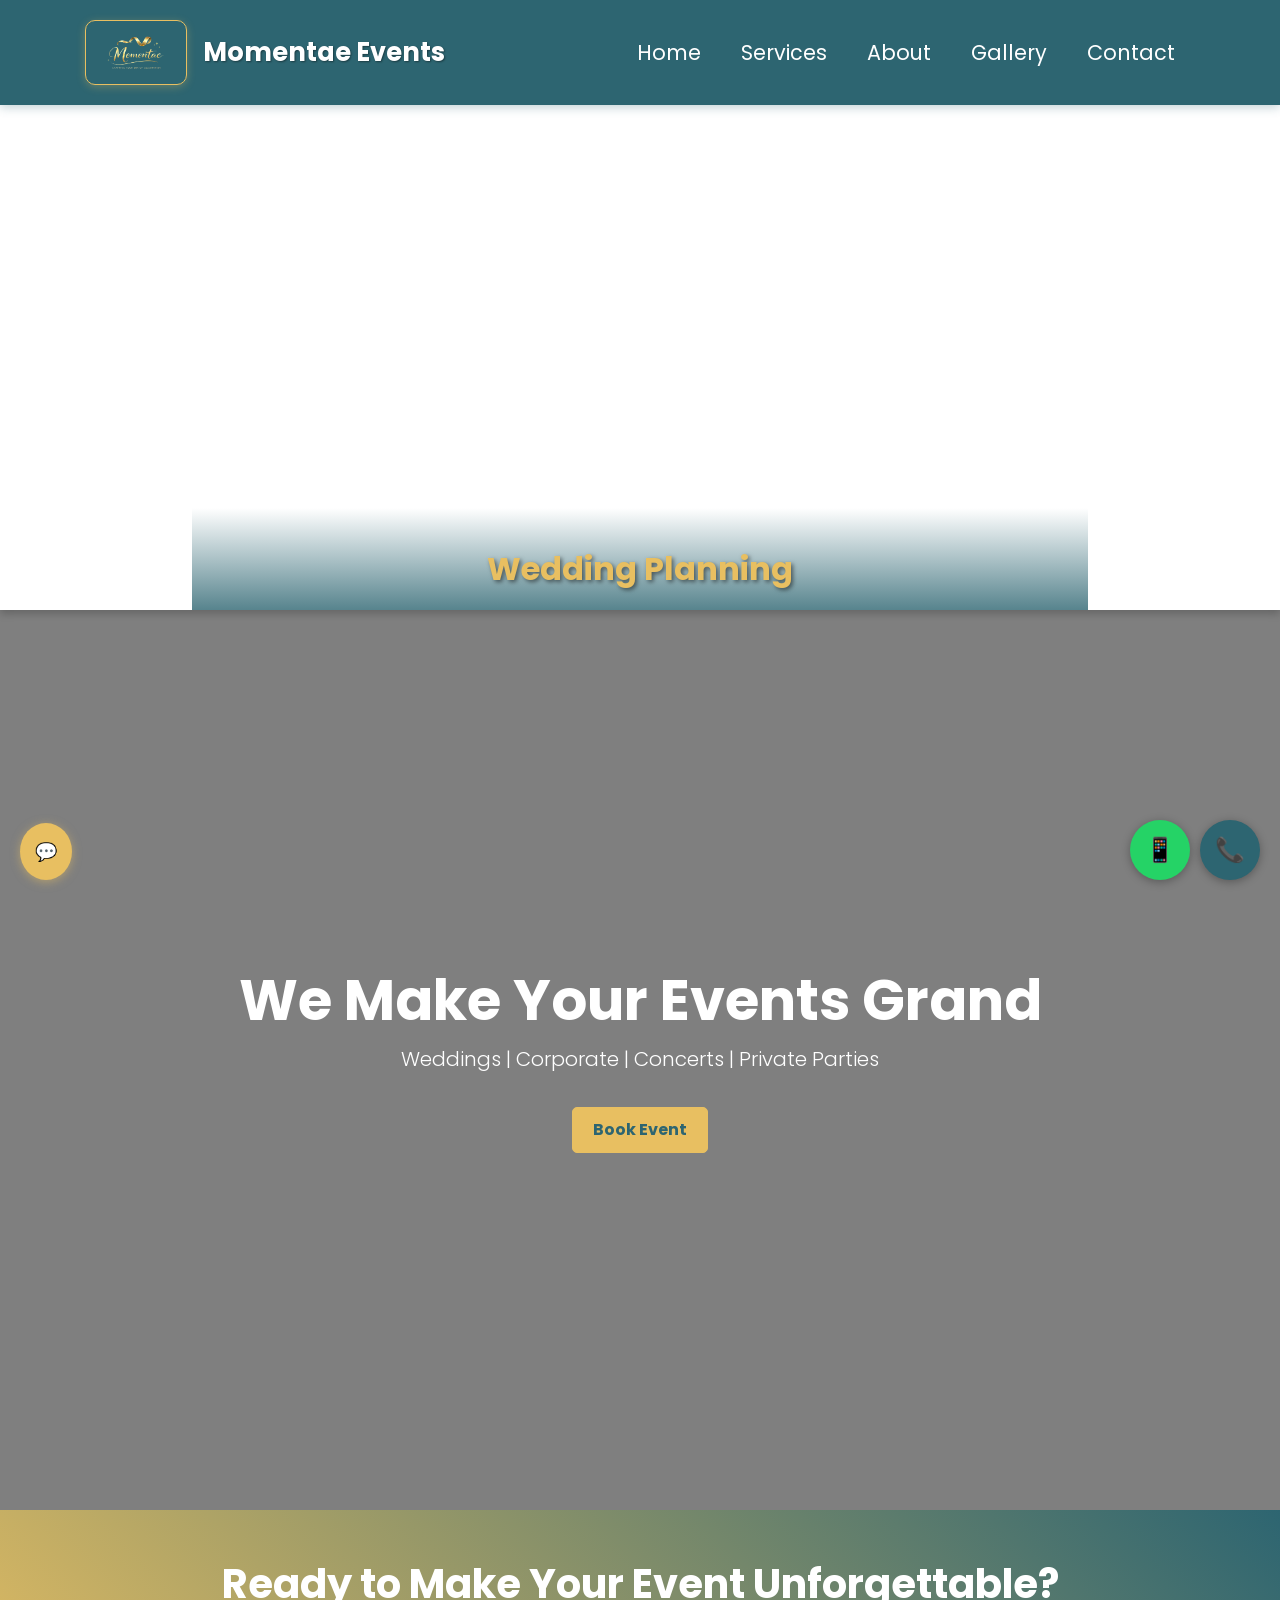
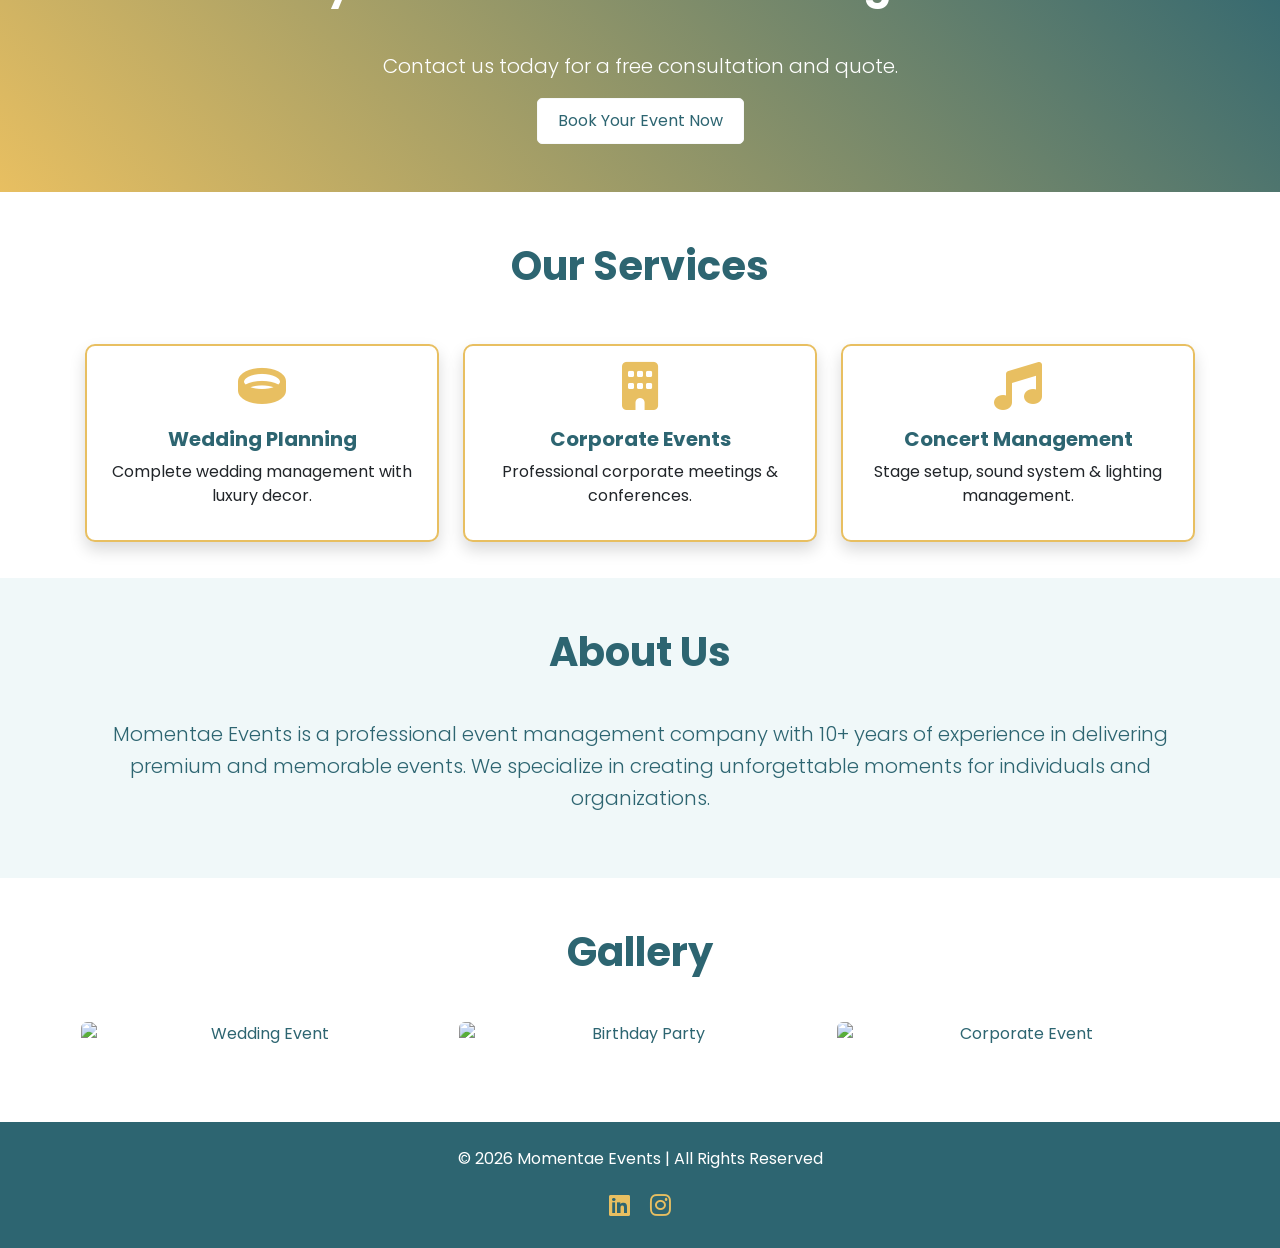
==== commit 7c4a0584: "Add files via upload" ====
--- a/index.html
+++ b/index.html
@@ -63,7 +63,7 @@
 <div class="container">
 <a class="navbar-brand" href="index.html">
 <img src="images/logonew.png" alt="Momentae Events Logo" class="navbar-logo me-2">
-Momentae Events
+<span class="brand-text">Momentae Events</span>
 </a>
 <button class="navbar-toggler" type="button" data-bs-toggle="collapse" data-bs-target="#navbarNav">
 <span class="navbar-toggler-icon"></span>
--- a/css/style.css
+++ b/css/style.css
@@ -12,16 +12,182 @@
     background-color: #2d6571 !important;
     box-shadow: 0 2px 10px rgba(45, 101, 113, 0.3);
     padding: 15px 0;
-}
+    min-height: 70px;
+}
+
+/* top bar overlaid on carousel images */
+.top-bar {
+    position: absolute;
+    top: 0;
+    left: 0;
+    width: 100%;
+    background: rgba(232, 191, 97, 0.9); /* semi-transparent for overlay */
+    color: #2d6571;
+    font-size: 0.95rem;
+    font-weight: 600;
+    padding: 5px 0;
+    z-index: 10; /* above carousel */
+}
+.top-bar .container { display: flex; justify-content: flex-start; gap: 20px; }
+.top-bar a { color: inherit; text-decoration: none; }
+.top-bar a:hover { opacity: 0.8; }
+
+/* hide the old header-phone if any remains */
+.header-phone { display: none !important; }
+
+/* make the container inside navbar flex so we can space elements */
+.navbar .container {
+    display: flex;
+    align-items: center;
+    justify-content: space-between;
+}
+
+/* chatbot button in bottom left */
+.chatbot-button {
+    position: fixed;
+    bottom: 20px;
+    left: 20px;
+    background: #e8bf61;
+    color: #2d6571;
+    border: none;
+    padding: 15px;
+    border-radius: 50%;
+    font-size: 18px;
+    cursor: pointer;
+    box-shadow: 0 2px 10px rgba(232, 191, 97, 0.5);
+    z-index: 1050;
+    transition: transform 0.3s;
+}
+
+.chatbot-button:hover {
+    transform: scale(1.1);
+}
+
+/* floating WhatsApp and Call buttons in bottom right */
+.whatsapp-btn, .call-btn {
+    position: fixed;
+    bottom: 20px;
+    right: 20px;
+    width: 60px;
+    height: 60px;
+    border-radius: 50%;
+    display: flex;
+    align-items: center;
+    justify-content: center;
+    font-size: 24px;
+    color: #ffffff;
+    text-decoration: none;
+    box-shadow: 0 2px 10px rgba(0,0,0,0.3);
+    z-index: 1050;
+    transition: transform 0.3s;
+}
+
+.whatsapp-btn {
+    background: #25d366; /* WhatsApp green */
+    right: 90px; /* position left of call */
+}
+
+.call-btn {
+    background: #2d6571; /* theme color */
+}
+
+.whatsapp-btn:hover, .call-btn:hover {
+    transform: scale(1.1);
+}
+
+/* chat modal */
+.chat-modal {
+    position: fixed;
+    bottom: 80px;
+    left: 20px;
+    width: 300px;
+    height: 400px;
+    background: #ffffff;
+    border-radius: 10px;
+    box-shadow: 0 4px 20px rgba(0,0,0,0.3);
+    display: none;
+    flex-direction: column;
+    z-index: 1050;
+}
+
+.chat-header {
+    background: #e8bf61;
+    color: #2d6571;
+    padding: 10px;
+    border-radius: 10px 10px 0 0;
+    font-weight: 600;
+}
+
+.chat-body {
+    flex: 1;
+    padding: 10px;
+    overflow-y: auto;
+    background: #f8f9fa;
+}
+
+.chat-body p {
+    margin: 5px 0;
+    padding: 8px;
+    background: #e8bf61;
+    border-radius: 5px;
+    color: #2d6571;
+}
+
+.chat-input-container {
+    display: flex;
+    padding: 10px;
+    background: #ffffff;
+    border-radius: 0 0 10px 10px;
+}
+
+#chatInput {
+    flex: 1;
+    padding: 8px;
+    border: 1px solid #e8bf61;
+    border-radius: 5px;
+}
+
+.chat-modal button {
+    background: #e8bf61;
+    color: #2d6571;
+    border: none;
+    padding: 8px 12px;
+    margin-left: 5px;
+    border-radius: 5px;
+    cursor: pointer;
+}
+
+/* CTA Section Styling */
+.cta-section {
+    background: linear-gradient(45deg, #e8bf61, #2d6571);
+    color: #ffffff;
+}
+
+.cta-section .btn-light {
+    background-color: #ffffff !important;
+    color: #2d6571 !important;
+}
+
+.cta-section .btn-light:hover {
+    background-color: #e8bf61 !important;
+    color: #ffffff !important;
+}
+
+/* push fixed navbar down by height of top-bar (approx 30px) */
+/* removed since top-bar is now overlaid */
 
 .navbar-brand {
     font-weight: bold;
-    color: #e8bf61 !important;
-    font-size: 1.5rem;
+    /* gradient text to look unique */
+    /* background: linear-gradient(45deg, #e8bf61, #ffffff);
+    -webkit-background-clip: text;
+    -webkit-text-fill-color: transparent; */
+    font-size: 1.6rem;
     display: flex;
     align-items: center;
     gap: 8px;
     transition: opacity 0.3s ease;
+    text-shadow: 1px 1px 2px rgba(0,0,0,0.4);
 }
 
 .navbar-brand:hover {
@@ -37,15 +203,24 @@
 .navbar-logo {
     height: 65px;
     width: auto;
-    border-radius: 50%;
+    padding: 2px;
+    border-radius: 10px;
+    box-shadow: 0 2px 8px rgba(232, 191, 97, 0.3);
+    opacity: 1;
     transition: transform 0.3s ease, opacity 0.3s ease;
-    opacity: 0.95;
-    box-shadow: 0 2px 8px rgba(232, 191, 97, 0.4);
+    border: 1px solid #e8bf61;
+}
+
+/* pulse animation to give the logo some life */
+@keyframes logo-pulse {
+    0%, 100% { transform: scale(1); }
+    50% { transform: scale(1.1); }
 }
 
 @media (max-width: 576px) {
     .navbar-logo {
-        height: 48px;
+        height: 60px;
+        padding: 3px;
         margin-right: 8px;
     }
     
@@ -54,7 +229,7 @@
         margin-right: auto;
     }
 }
-}
+
 
 .navbar-brand:hover .navbar-logo {
     transform: scale(1.05);
@@ -63,33 +238,60 @@
 
 .nav-link {
     color: #ffffff !important;
-    transition: 0.3s;
-    padding: 0.5rem 1rem !important;
+    transition: color 0.3s;
+    padding: 0.75rem 1.25rem !important;
+    position: relative;
+    /* even larger text for emphasis */
+    font-size: 1.3rem;
+}
+
+/* sliding underline effect */
+.nav-link::after {
+    content: '';
+    position: absolute;
+    bottom: 0;
+    left: 50%;
+    width: 0;
+    height: 3px;
+    background: #e8bf61;
+    transition: all 0.3s ease;
+}
+
+.nav-link:hover::after,
+.nav-link.active::after {
+    width: 100%;
+    left: 0;
 }
 
 .nav-link:hover {
     color: #e8bf61 !important;
+    transform: translateY(-2px);
 }
 
 /* Carousel Header - Responsive */
 .carousel-header {
-    height: 300px;
+    /* occupy more vertical space for a grand sliding effect */
+    height: 60vh;
+    min-height: 400px;
     overflow: hidden;
     box-shadow: 0 4px 8px rgba(0, 0, 0, 0.2);
-    margin-top: 60px;
+    margin-top: 70px; /* adjust for navbar height */
+    position: relative; /* for absolute positioning of top-bar */
 }
 
 @media (max-width: 768px) {
     .carousel-header {
-        height: 200px;
-        margin-top: 70px;
+        height: 40vh;
+        min-height: 250px;
+        margin-top: 70px; /* adjusted */
     }
 }
 
 @media (max-width: 576px) {
     .carousel-header {
-        height: 150px;
-        margin-top: 65px;
+        height: 30vh;
+        min-height: 180px;
+        margin-top: 70px; /* adjusted */
     }
 }
 
@@ -432,10 +634,13 @@
 /* Navbar Toggler - Mobile */
 .navbar-toggler {
     border-color: #e8bf61;
+    padding: 0.5rem 1rem;
 }
 
 .navbar-toggler-icon {
     background-image: url("data:image/svg+xml,%3csvg xmlns='http://www.w3.org/2000/svg' viewBox='0 0 30 30'%3e%3cpath stroke='%23e8bf61' stroke-linecap='round' stroke-miterlimit='10' stroke-width='2' d='M4 7h22M4 15h22M4 23h22'/%3e%3c/svg%3e");
+    width: 1.75em;
+    height: 1.75em;
 }
 
 /* Utility Classes for Responsive */
@@ -477,6 +682,73 @@
         display: none;
     }
 }
+
+/* Social Links in Footer */
+.social-links {
+    display: flex;
+    justify-content: center;
+    gap: 20px;
+    margin-top: 15px;
+}
+
+.social-link {
+    color: #e8bf61;
+    font-size: 24px;
+    text-decoration: none;
+    transition: transform 0.3s;
+}
+
+.social-link:hover {
+    color: #ffffff;
+    transform: scale(1.2);
+}
+
+/* Team Cards */
+.team-card {
+    border: none;
+    transition: transform 0.3s;
+}
+
+.team-card:hover {
+    transform: translateY(-5px);
+}
+
+.team-card img {
+    height: 250px;
+    object-fit: cover;
+}
+
+.team-card .card-body h5 {
+    color: #2d6571;
+    font-weight: bold;
+}
+
+.team-card .card-body p {
+    color: #e8bf61;
+}
+
+/* Testimonial Cards */
+.testimonial-card {
+    background: #ffffff;
+    border-radius: 10px;
+    border-left: 5px solid #e8bf61;
+    transition: transform 0.3s;
+}
+
+.testimonial-card:hover {
+    transform: translateY(-5px);
+}
+
+.testimonial-card p {
+    font-style: italic;
+    color: #2d6571;
+    line-height: 1.6;
+}
+
+.testimonial-card h6 {
+    color: #e8bf61;
+    font-weight: bold;
+}
     
 
 
